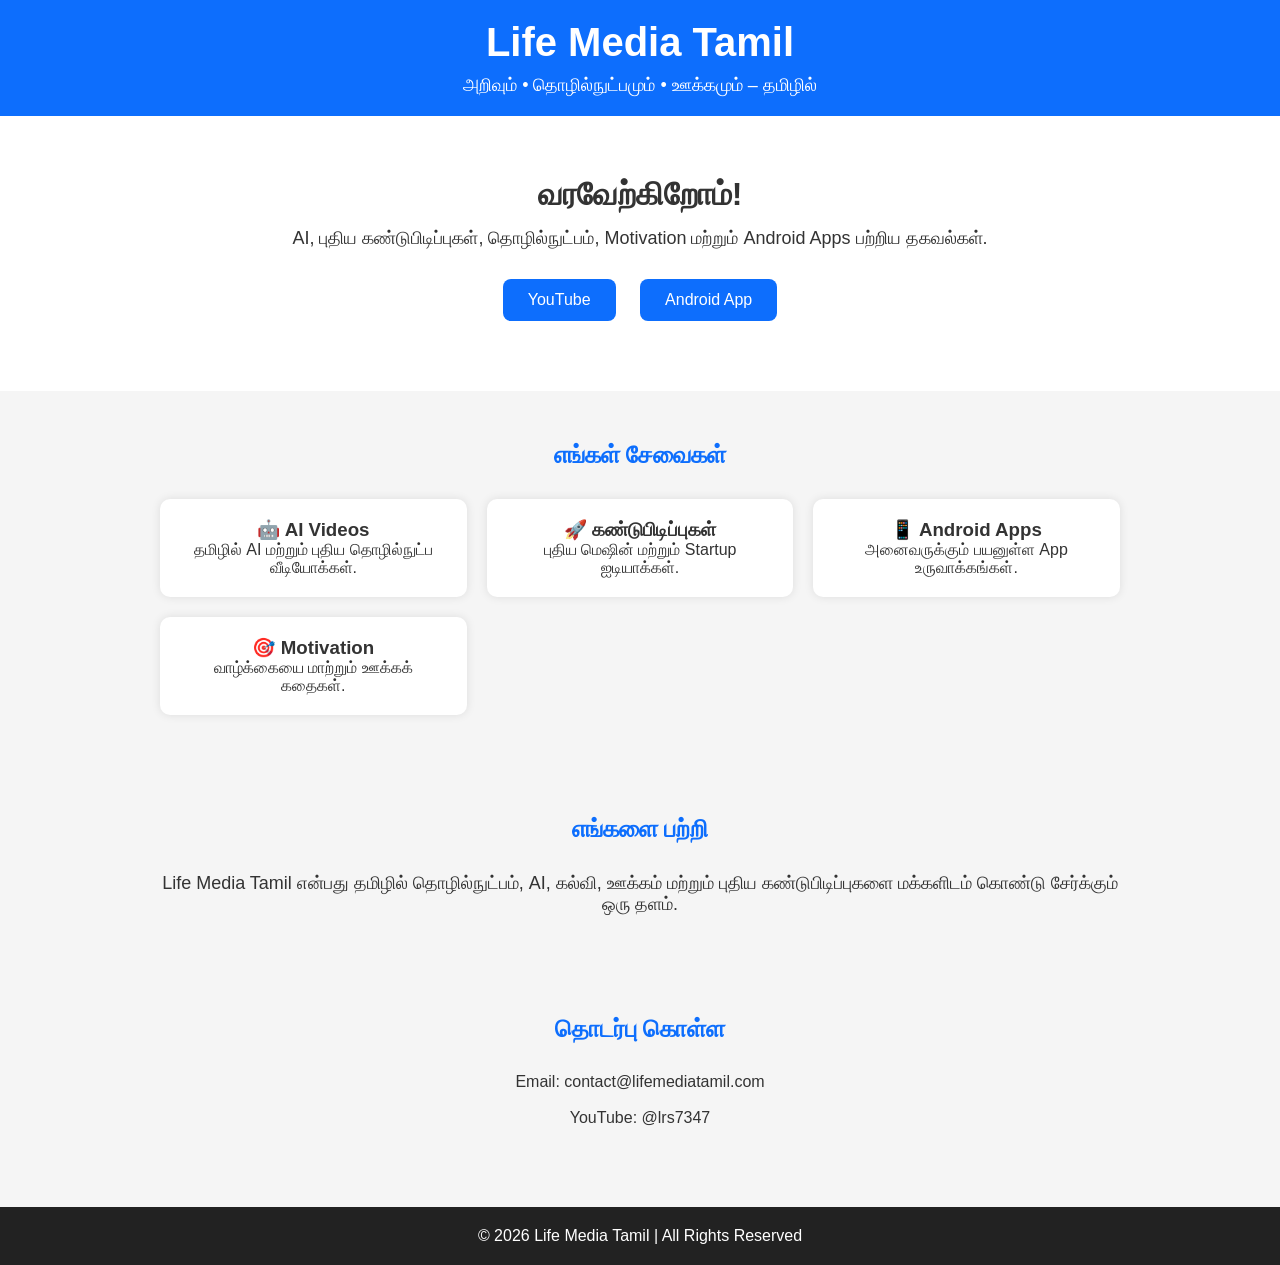
==== niyashtml.html @ b8255e01 "Add files via upload" ====
<!DOCTYPE html>
<html lang="ta">
<head>
<meta charset="UTF-8">
<meta name="viewport" content="width=device-width, initial-scale=1.0">
<title>Life Media Tamil</title>

<style>
*{
margin:0;
padding:0;
box-sizing:border-box;
font-family:Arial,sans-serif;
}

body{
background:#f5f5f5;
color:#333;
}

header{
background:#0d6efd;
color:white;
padding:20px;
text-align:center;
}

header h1{
font-size:40px;
}

header p{
margin-top:10px;
font-size:18px;
}

.hero{
padding:60px 20px;
text-align:center;
background:white;
}

.hero h2{
font-size:32px;
margin-bottom:15px;
}

.hero p{
font-size:18px;
margin-bottom:20px;
}

.btn{
display:inline-block;
padding:12px 25px;
margin:10px;
background:#0d6efd;
color:white;
text-decoration:none;
border-radius:8px;
}

.section{
padding:50px 20px;
max-width:1000px;
margin:auto;
}

.section h2{
text-align:center;
margin-bottom:30px;
color:#0d6efd;
}

.cards{
display:grid;
grid-template-columns:repeat(auto-fit,minmax(250px,1fr));
gap:20px;
}

.card{
background:white;
padding:20px;
border-radius:10px;
box-shadow:0 0 10px rgba(0,0,0,0.1);
text-align:center;
}

footer{
background:#222;
color:white;
text-align:center;
padding:20px;
margin-top:30px;
}
</style>

</head>
<body>

<header>
<h1>Life Media Tamil</h1>
<p>அறிவும் • தொழில்நுட்பமும் • ஊக்கமும் – தமிழில்</p>
</header>

<section class="hero">
<h2>வரவேற்கிறோம்!</h2>
<p>AI, புதிய கண்டுபிடிப்புகள், தொழில்நுட்பம், Motivation மற்றும் Android Apps பற்றிய தகவல்கள்.</p>

<a href="https://youtube.com/@lrs7347" class="btn">YouTube</a>
<a href="#" class="btn">Android App</a>
</section>

<section class="section">
<h2>எங்கள் சேவைகள்</h2>

<div class="cards">

<div class="card">
<h3>🤖 AI Videos</h3>
<p>தமிழில் AI மற்றும் புதிய தொழில்நுட்ப வீடியோக்கள்.</p>
</div>

<div class="card">
<h3>🚀 கண்டுபிடிப்புகள்</h3>
<p>புதிய மெஷின் மற்றும் Startup ஐடியாக்கள்.</p>
</div>

<div class="card">
<h3>📱 Android Apps</h3>
<p>அனைவருக்கும் பயனுள்ள App உருவாக்கங்கள்.</p>
</div>

<div class="card">
<h3>🎯 Motivation</h3>
<p>வாழ்க்கையை மாற்றும் ஊக்கக் கதைகள்.</p>
</div>

</div>
</section>

<section class="section">
<h2>எங்களை பற்றி</h2>

<p style="text-align:center;font-size:18px;">
Life Media Tamil என்பது தமிழில் தொழில்நுட்பம்,
AI, கல்வி, ஊக்கம் மற்றும் புதிய கண்டுபிடிப்புகளை
மக்களிடம் கொண்டு சேர்க்கும் ஒரு தளம்.
</p>

</section>

<section class="section">
<h2>தொடர்பு கொள்ள</h2>

<p style="text-align:center;">
Email: contact@lifemediatamil.com
<br><br>
YouTube: @lrs7347
</p>

</section>

<footer>
© 2026 Life Media Tamil | All Rights Reserved
</footer>

</body>
</html>
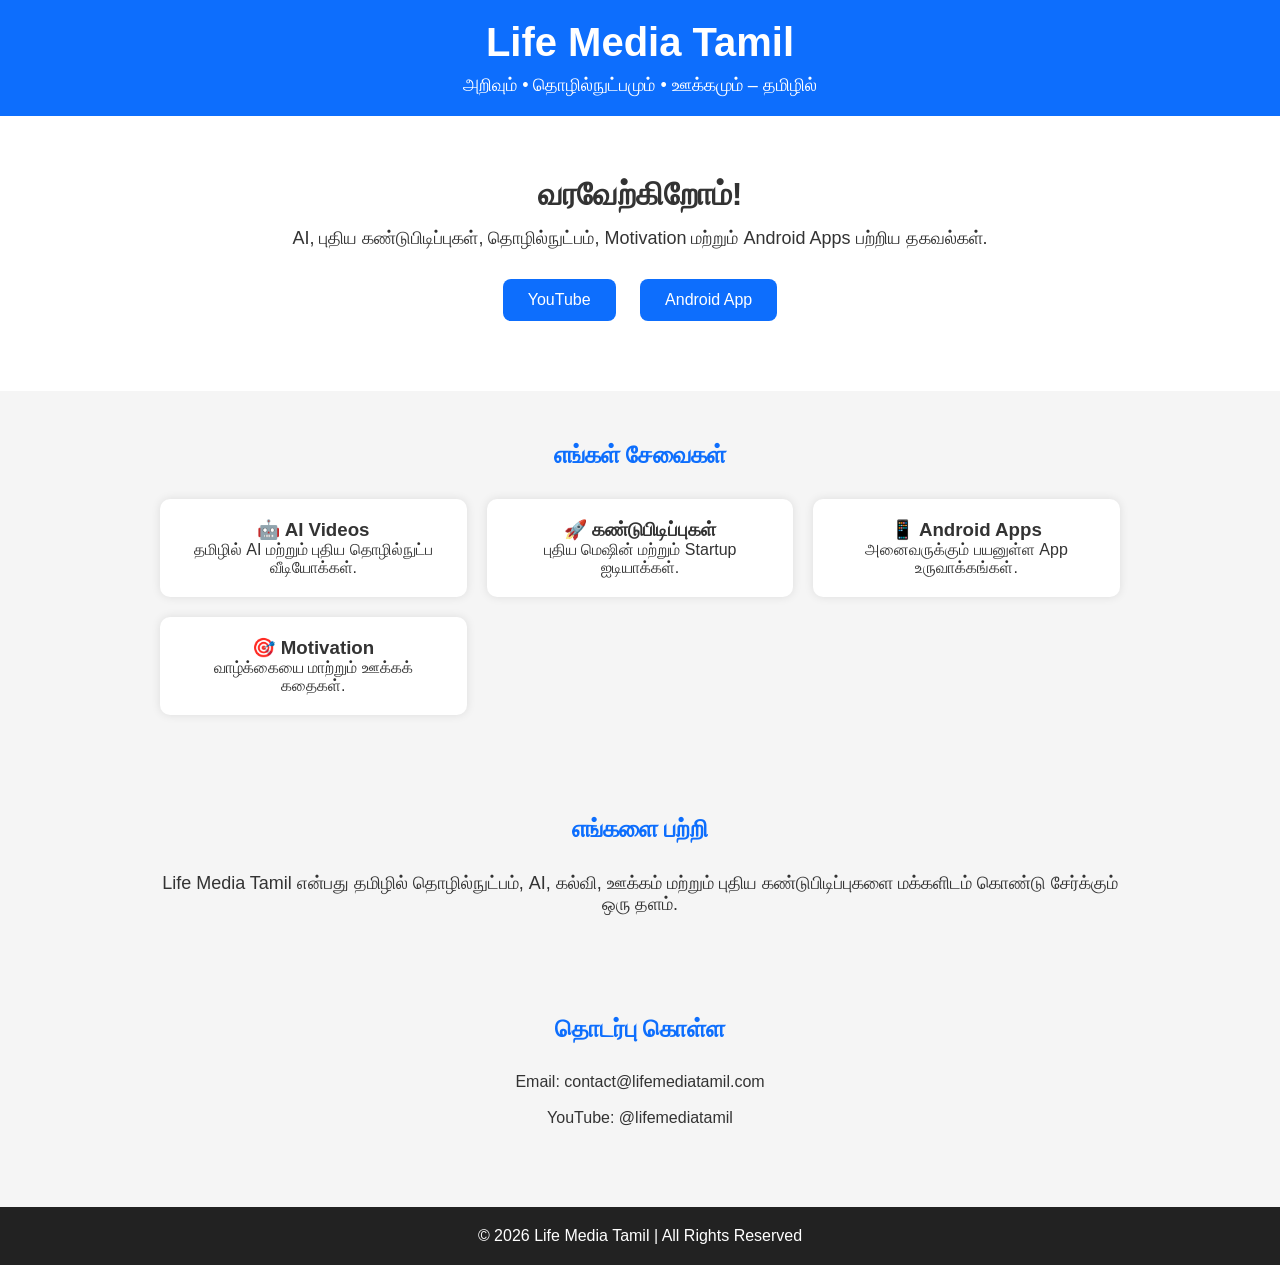
==== commit 1d4ade2d: "Update YouTube link and handle in footer" ====
--- a/niyashtml.html
+++ b/niyashtml.html
@@ -107,7 +107,7 @@
 <h2>வரவேற்கிறோம்!</h2>
 <p>AI, புதிய கண்டுபிடிப்புகள், தொழில்நுட்பம், Motivation மற்றும் Android Apps பற்றிய தகவல்கள்.</p>
 
-<a href="https://youtube.com/@lrs7347" class="btn">YouTube</a>
+<a href="https://youtube.com/@lifemediatamil" class="btn">YouTube</a>
 <a href="#" class="btn">Android App</a>
 </section>
 
@@ -156,7 +156,7 @@
 <p style="text-align:center;">
 Email: contact@lifemediatamil.com
 <br><br>
-YouTube: @lrs7347
+YouTube: @lifemediatamil
 </p>
 
 </section>
@@ -166,4 +166,4 @@
 </footer>
 
 </body>
-</html>+</html>
